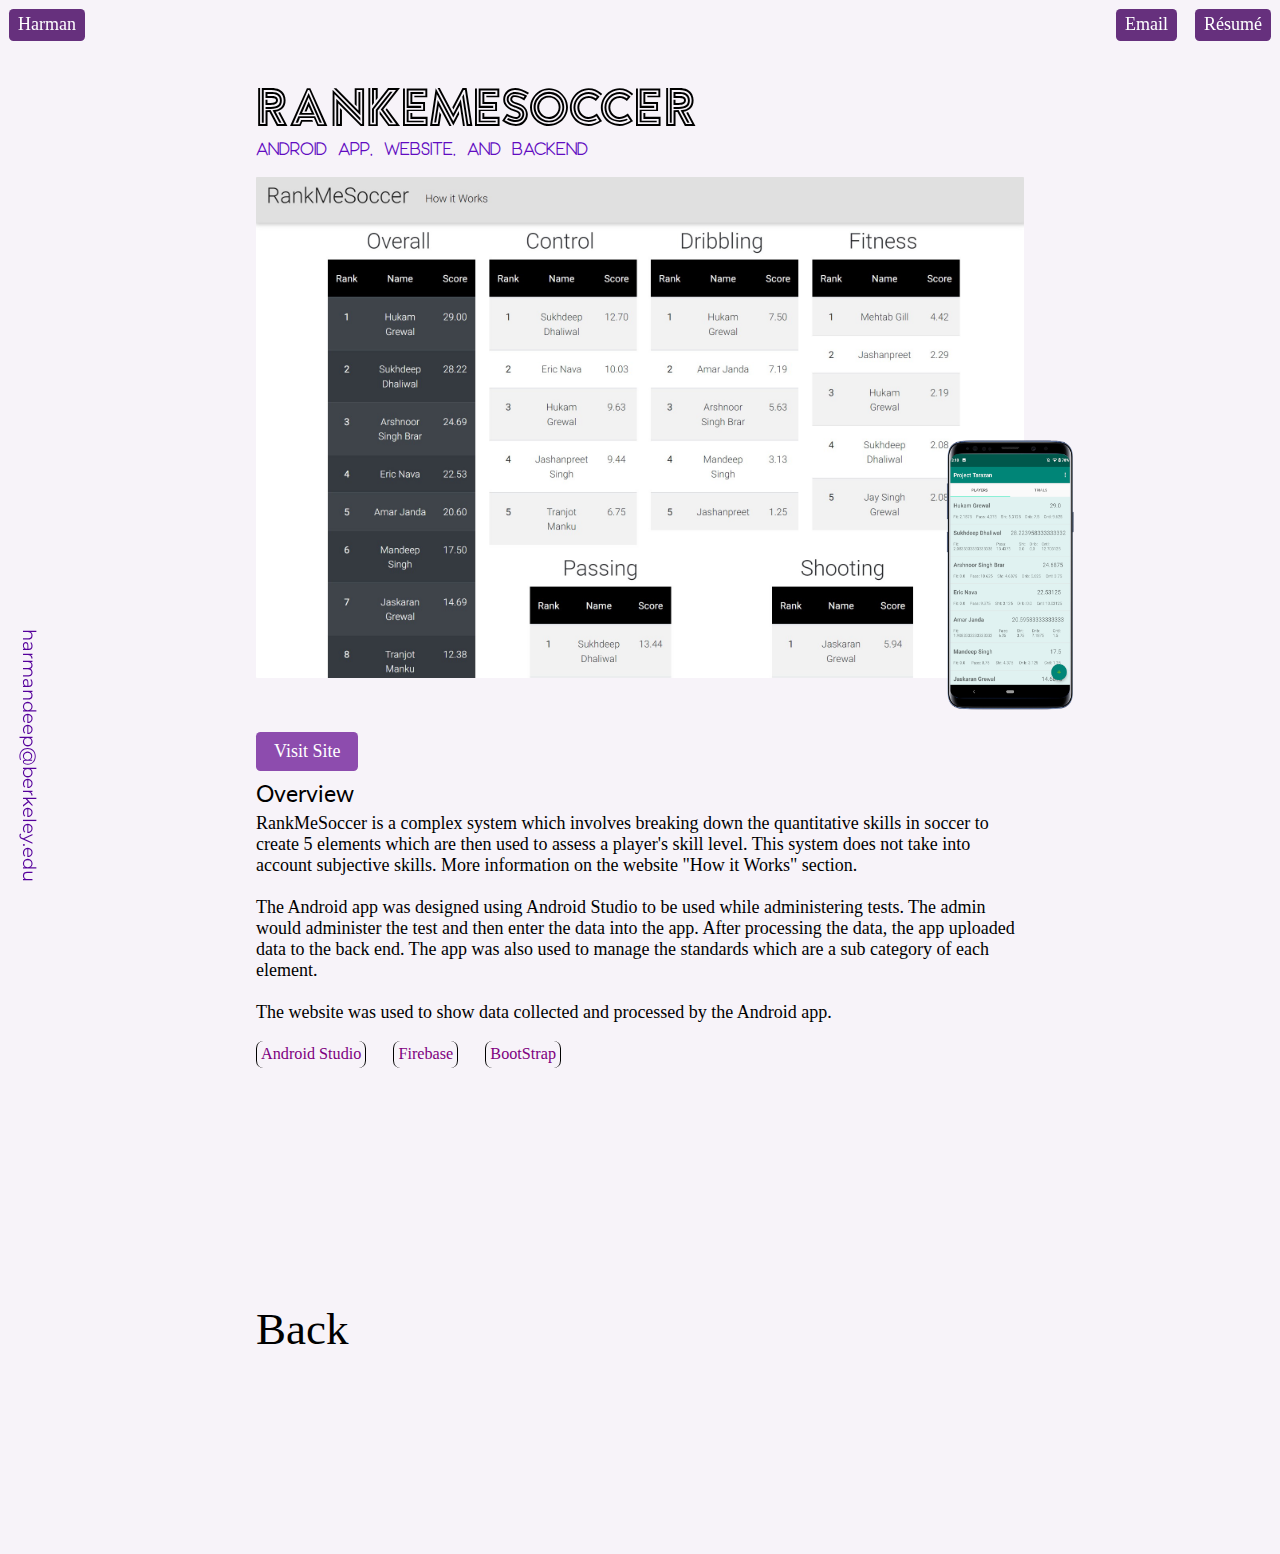
==== rankmesoccer.html @ 1ae2ff0a "second rough draft" ====
<html lang="en">

<head>
    <meta charset="UTF-8">
    <meta http-equiv="X-UA-Compatible" content="IE=edge">
    <meta name="viewport" content="width=device-width, initial-scale=1.0">
    <title>RankMeSoccer</title>
    <link rel="preconnect" href="https://fonts.googleapis.com">
    <link rel="preconnect" href="https://fonts.gstatic.com" crossorigin>
    <link href="https://fonts.googleapis.com/css2?family=Lato&family=Montserrat&display=swap" rel="stylesheet">
    
    <link rel="apple-touch-icon" sizes="180x180" href="[data-uri]">
    <link rel="icon" type="image/png" sizes="32x32" href="[data-uri]">
    <link rel="icon" type="image/png" sizes="16x16" href="[data-uri]">
    <link rel="manifest" href="[data-uri]">

  <script type="module" crossorigin src="/assets/modulepreload-polyfill.c7c6310f.js"></script>
  <script type="module" crossorigin src="/assets/project.b3d0ce28.js"></script>
  <link rel="stylesheet" href="/assets/project.a5e7bc5b.css">
</head>

<body>
    <a href="mailto: harmandeep@berkeley.edu">
        <p id="emailDisplay" class="emailDisplay">harmandeep@berkeley.edu</p>
    </a>
    <nav id="navbar">
        <a href="/index.html" class="backButton">
            Harman
        </a>

        <a href="mailto: harmandeep@berkeley.edu">
            Email
        </a>
        <a target="_blank" href="./HarmanResume.pdf">
            Résumé
        </a>
    </nav>
    <section>


        <div class="marginContainer">
            <div class="container">
                <div class="projectInfoContainer">
                    <div class="onScroll">
                        <p class="projectMainTitle">
                            RankeMeSoccer
                        </p>
                        <p class="projectSubTitle">
                            Android App, WebSite, and BackEnd
                        </p>
                    </div>

                    <div class="onScroll projectImageContainer">
                        <img id="StanzaZero" class="picture1 " src="/assets/RankMeSoccerHomePage.fb909a5b.jpg">
                        <img id="StanzaZeroOne" class="picture2 " src="/assets/InPhoneRankMeSoccerHomePage.e917f8da.png">
                    </div>


                    <div class="onScroll">
                        <a target="_blank" href="https://rankmesoccer.web.app/">
                            <button class="mybutton">
                                Visit Site
                            </button>
                        </a>
                        <p class="subHeader">
                            Overview
                        </p>
                        <p class="projectSumarry">
                            RankMeSoccer is a complex system which involves breaking down the quantitative skills in
                            soccer to
                            create 5 elements which are then used to assess a player's skill level. This system does
                            not take into account
                            subjective skills. More
                            information on the website "How it Works" section.
                            <br>
                            <br>
                            The Android app was designed using Android Studio to be used while administering tests.
                            The admin would administer the test and then enter the data
                            into the app. After processing the data, the app uploaded data to the back end. The app was
                            also used to manage the standards which are a sub category of each element.
                            <br>
                            <br>

                            The website was used to show data collected and processed by the Android app.


                        </p>
                    </div>
                    <div class="onScroll techStackContainer">
                        <p class="techListItem">
                            Android Studio
                        </p>
                        <p class="techListItem">
                            Firebase
                        </p>
                        <p class="techListItem">
                            BootStrap
                        </p>


                    </div>


                    <div class="bottomPage">
                        <a class="backButtonBottom" href="/index.html">Back</a>
                    </div>
                </div>
            </div>
        </div>

    </section>






    

</body>

</html>
---- assets/project.a5e7bc5b.css ----
@font-face{font-family:Argon;src:url(/assets/Argon.0c536f93.otf)}@font-face{font-family:Moon;src:url(/assets/Moon.cfb0b36b.otf)}@font-face{font-family:MoonBold;src:url(/assets/MoonBold.dd30b068.otf)}html{scroll-behavior:smooth;font-size:62.5%;background:#f7f3f9;-webkit-font-smoothing:antialiased;-moz-osx-font-smoothing:grayscale;text-rendering:optimizeLegibility}@media only screen and (max-width: 1400px){html{font-size:56.25%}}@media only screen and (max-width: 900px){html{font-size:50%}}@media only screen and (max-width: 600px){html{font-size:43.75%}}@media only screen and (max-width: 300px){html{font-size:33.75%}}@media only screen and (min-width: 1800px){html{font-size:75%}}*{margin:0rem;padding:0rem;box-sizing:border-box;font-family:Quattrocento Sans}nav{width:100%;display:flex;align-content:center;justify-content:flex-end;flex-direction:row;position:fixed;top:0;z-index:3;transition:top .3s}nav a{text-decoration:none;color:inherit;color:#fff;margin:1rem;font-size:2rem;padding:.6rem 1rem;border-radius:.5rem;background-color:#440360cf;position:relative;z-index:3;cursor:pointer}.backButton{margin-right:auto}.marginContainer{width:100%;display:flex;margin-top:8rem;justify-content:center}.container{min-height:100vh;width:60%;max-width:800px}@media only screen and (max-width: 600px){.container{width:90%}}.heroPic{width:100%}.projectMainTitle{font-size:6rem;font-family:Argon,Lato}@media only screen and (max-width: 1400px){.projectMainTitle{font-size:6rem}}@media only screen and (max-width: 600px){.projectMainTitle{font-size:4rem}}.projectSubTitle{font-size:2rem;color:#620bc1;font-family:Moon,Montserrat,sans-serif;text-transform:uppercase}@media only screen and (max-width: 1400px){.projectSubTitle{font-size:2rem}}.projectImageContainer{position:relative;display:flex;justify-content:center;width:100%;margin-top:2rem;margin-bottom:5rem;z-index:2}@media only screen and (max-width: 600px){.projectImageContainer{width:100%;align-items:flex-start}}.picture1{width:100%;border-radius:.1rem;z-index:1}@media only screen and (max-width: 600px){.picture1{width:80%}}.picture2{width:20%;z-index:2;position:absolute;right:-7rem;bottom:-4rem}@media only screen and (max-width: 600px){.picture2{bottom:0rem;right:1rem;top:15rem;width:15%}}.projectSumarry{font-size:2rem;margin-bottom:1rem}@media only screen and (max-width: 600px){.projectSumarry{font-size:1.8rem}}.techListItem{font-size:1.8rem;border-left:.04em solid black;border-right:.04rem solid black;color:purple;padding:.45rem;border-radius:.8rem}@media only screen and (max-width: 600px){.techListItem{font-size:1.8rem}}.header{font-size:3.5rem;color:#000;font-family:Lato,sans-serif;border-bottom:.2rem solid black}.subHeader{font-size:2.5rem;margin-bottom:.7rem;font-family:Lato,sans-serif}.techStackContainer{display:flex;flex-direction:row;align-items:center;width:100%;flex-wrap:wrap;gap:1rem 3rem;margin-bottom:4rem;margin-top:2rem}.featureList{list-style-position:inside;font-size:1.8rem;margin-bottom:2rem}video{pointer-events:none;margin:2rem 0rem}.phoneVideo{margin:auto;width:40%}@media only screen and (max-width: 600px){.phoneVideo{width:80%}}.picture{width:20%}.center{display:flex;justify-content:center;align-items:center;margin:2rem 0rem}.bottomPage{height:50vh;display:flex;justify-content:space-between;align-items:center}.backButtonBottom{font-size:5rem;text-decoration:none;color:inherit}.myButton{background-color:#8d4cae;border:none;opacity:1;border-radius:.5rem;color:#fff;padding:1rem 2rem;text-align:center;text-decoration:none;display:inline-block;font-size:2rem;margin:1rem 0rem;cursor:pointer;transition:background-color .2s}.myButton:hover{background-color:#733e8e}.myButton:active{background-color:#481c5f}.puff-in-center{-webkit-animation:puff-in-center .7s linear both;animation:puff-in-center .7s linear both}@-webkit-keyframes puff-in-center{0%{-webkit-transform:rotateX(-100deg);transform:rotateX(-100deg);-webkit-transform-origin:top;transform-origin:top;opacity:0}to{-webkit-transform:rotateX(0deg);transform:rotateX(0);-webkit-transform-origin:top;transform-origin:top;opacity:1}}@keyframes puff-in-center{0%{-webkit-transform:rotateX(-100deg);transform:rotateX(-100deg);-webkit-transform-origin:top;transform-origin:top;opacity:0}to{-webkit-transform:rotateX(0deg);transform:rotateX(0);-webkit-transform-origin:top;transform-origin:top;opacity:1}}.android{display:block;width:150px;border:none;opacity:1;border-radius:.5rem;font-size:2rem;cursor:pointer;margin-left:-1.5rem}.emailDisplay{position:fixed;opacity:1;bottom:2rem;left:2rem;font-size:2rem;color:#55009b;font-family:Montserrat;writing-mode:vertical-rl;cursor:pointer}@media only screen and (max-width: 600px){.emailDisplay{display:none}}
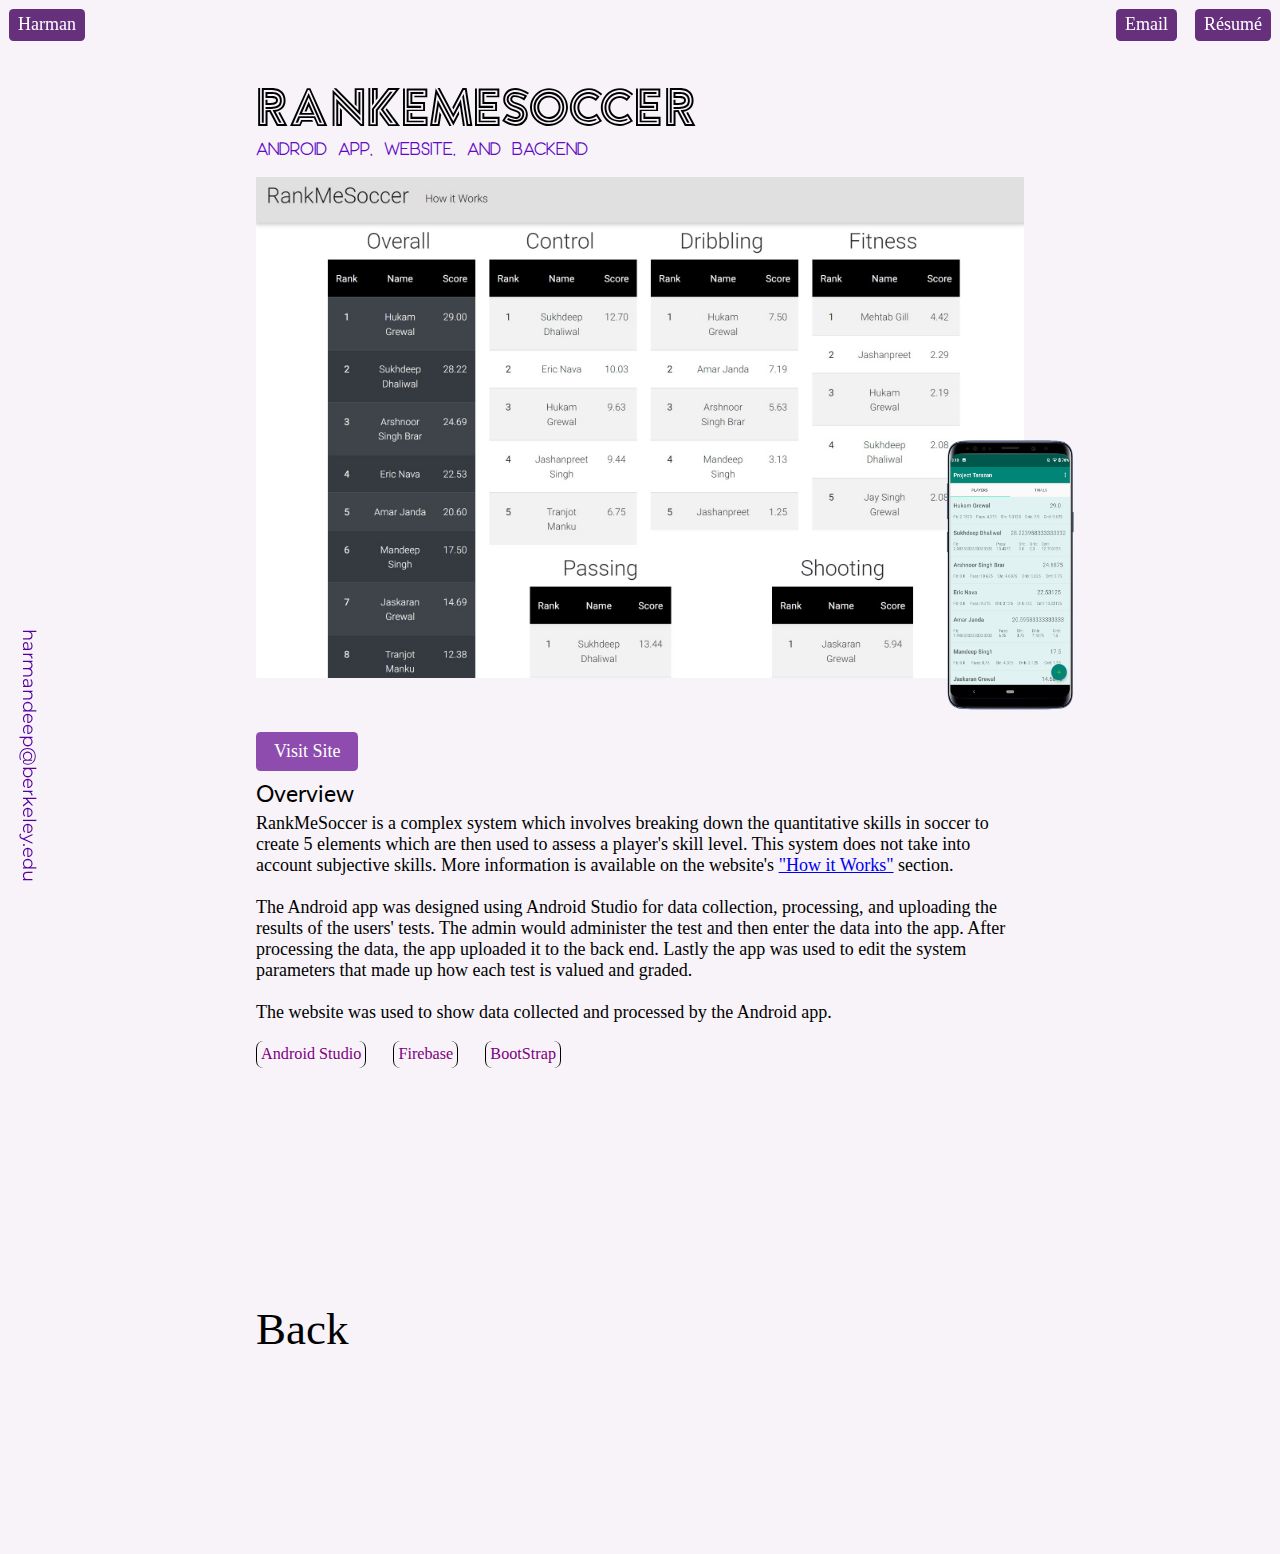
==== commit 5f4a3e92: "second draft/ possibly final draft" ====
--- a/rankmesoccer.html
+++ b/rankmesoccer.html
@@ -69,15 +69,13 @@
                             RankMeSoccer is a complex system which involves breaking down the quantitative skills in
                             soccer to
                             create 5 elements which are then used to assess a player's skill level. This system does
-                            not take into account
-                            subjective skills. More
-                            information on the website "How it Works" section.
+                            not take into account subjective skills. More information is available on the website's
+                            <a target="_blank" href="https://rankmesoccer.web.app/HowItWorks.html">"How it Works"</a> section.
                             <br>
                             <br>
-                            The Android app was designed using Android Studio to be used while administering tests.
+                            The Android app was designed using Android Studio for data collection, processing, and uploading the results of the users' tests.
                             The admin would administer the test and then enter the data
-                            into the app. After processing the data, the app uploaded data to the back end. The app was
-                            also used to manage the standards which are a sub category of each element.
+                            into the app. After processing the data, the app uploaded it to the back end. Lastly the app was used to edit the system parameters that made up how each test is valued and graded.
                             <br>
                             <br>
 
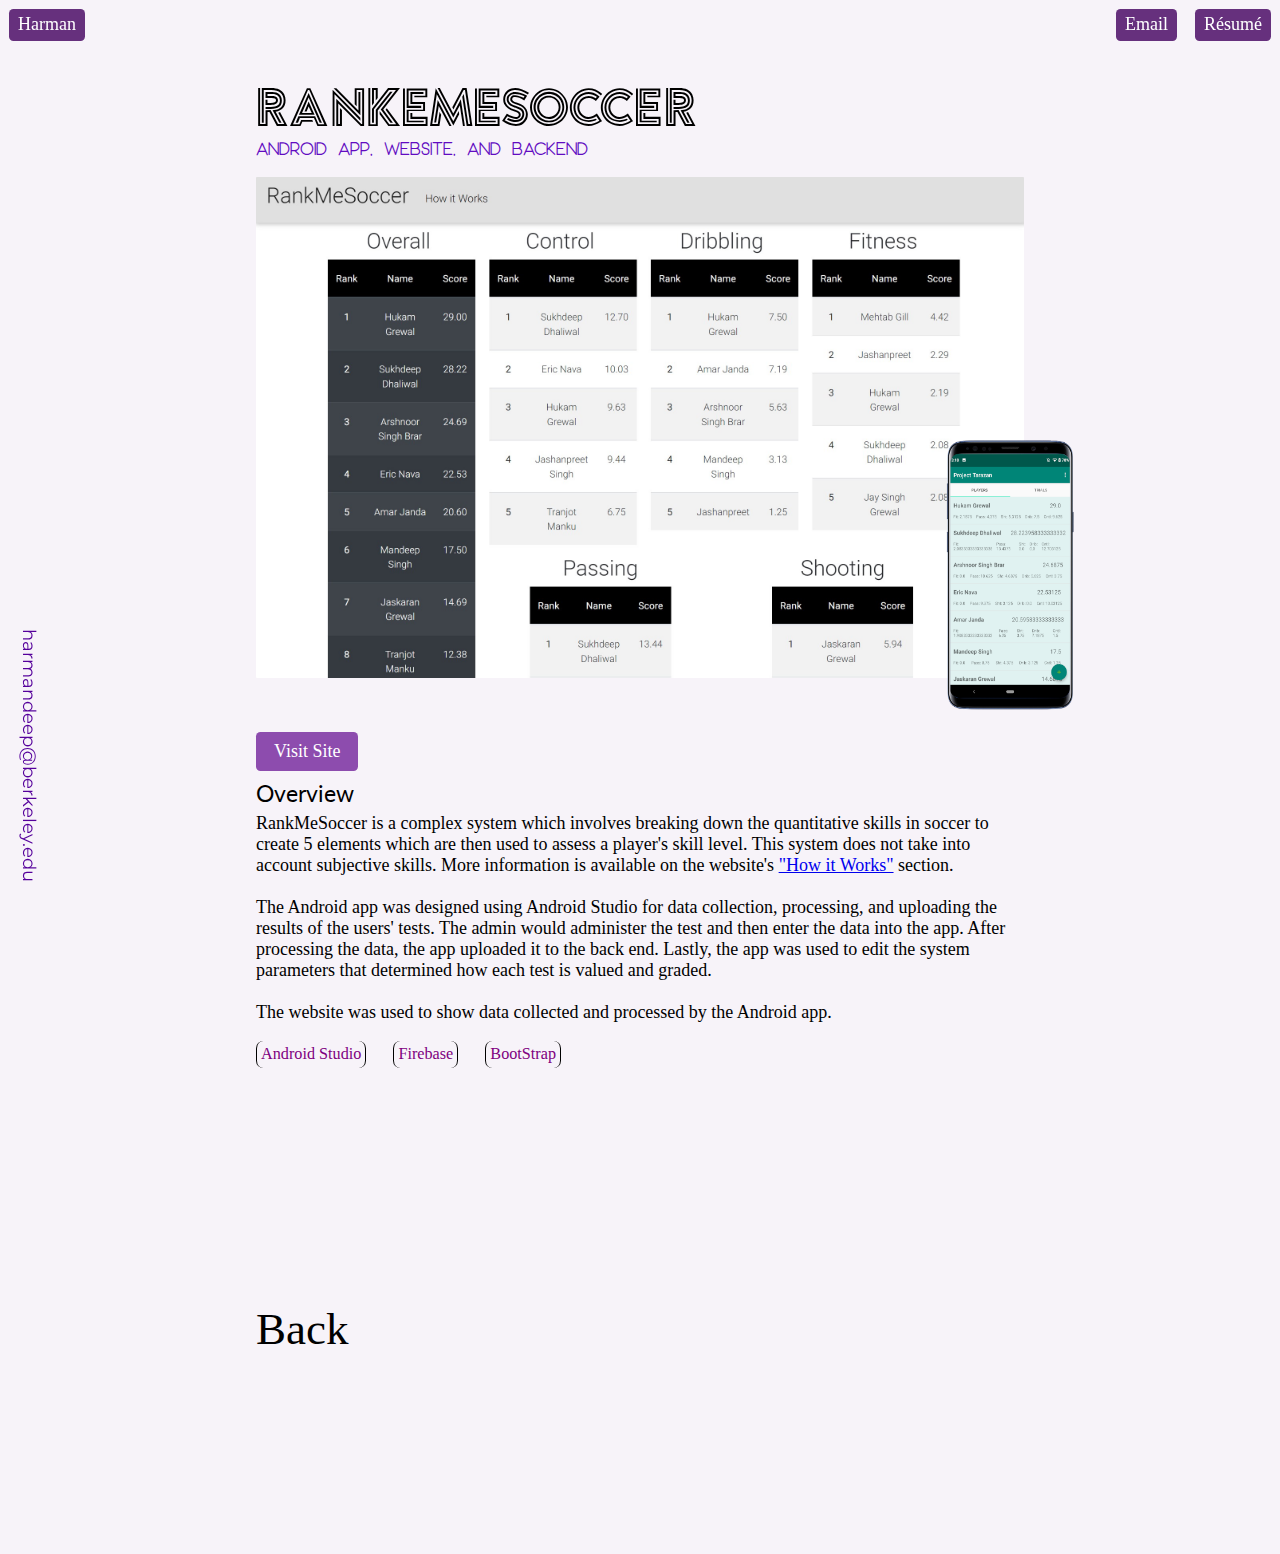
==== commit 9333b3d2: "final version" ====
--- a/rankmesoccer.html
+++ b/rankmesoccer.html
@@ -75,7 +75,7 @@
                             <br>
                             The Android app was designed using Android Studio for data collection, processing, and uploading the results of the users' tests.
                             The admin would administer the test and then enter the data
-                            into the app. After processing the data, the app uploaded it to the back end. Lastly the app was used to edit the system parameters that made up how each test is valued and graded.
+                            into the app. After processing the data, the app uploaded it to the back end. Lastly, the app was used to edit the system parameters that determined how each test is valued and graded.
                             <br>
                             <br>
 
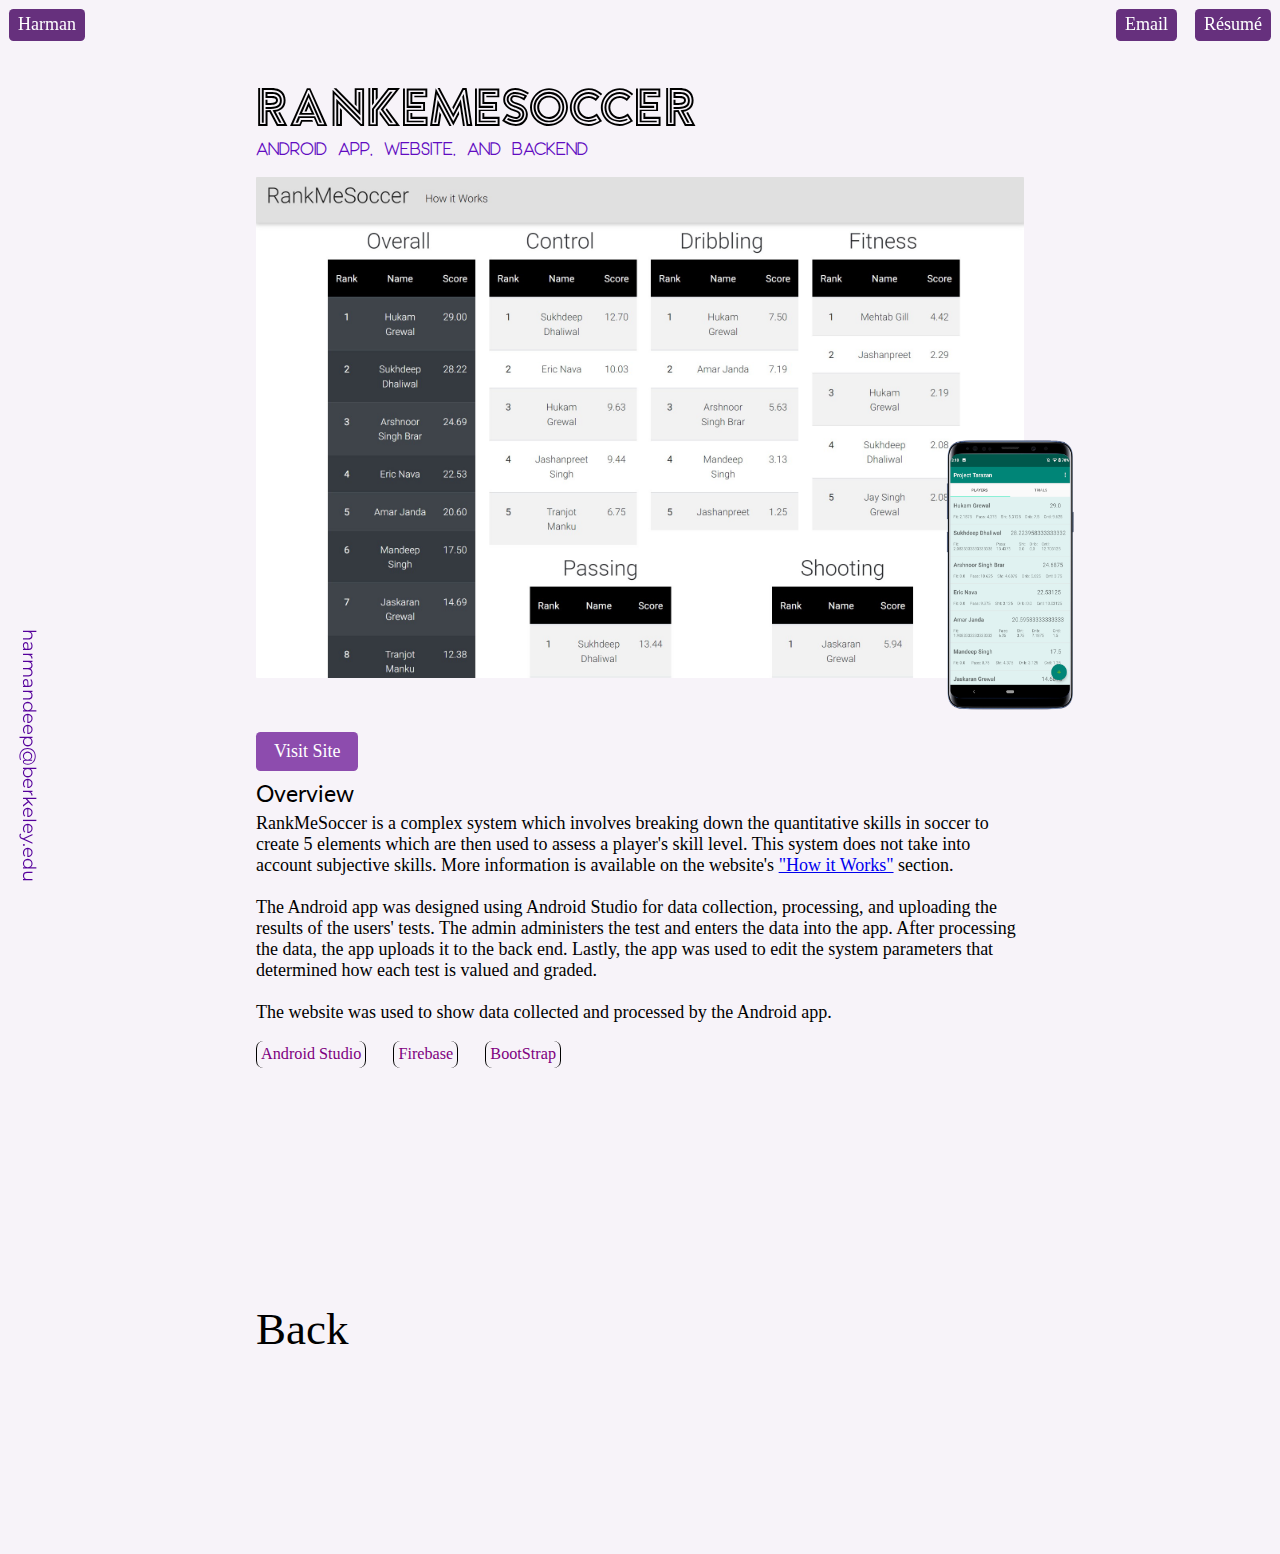
==== commit cfa7b7ff: "small edits" ====
--- a/rankmesoccer.html
+++ b/rankmesoccer.html
@@ -70,12 +70,15 @@
                             soccer to
                             create 5 elements which are then used to assess a player's skill level. This system does
                             not take into account subjective skills. More information is available on the website's
-                            <a target="_blank" href="https://rankmesoccer.web.app/HowItWorks.html">"How it Works"</a> section.
+                            <a target="_blank" href="https://rankmesoccer.web.app/HowItWorks.html">"How it Works"</a>
+                            section.
                             <br>
                             <br>
-                            The Android app was designed using Android Studio for data collection, processing, and uploading the results of the users' tests.
-                            The admin would administer the test and then enter the data
-                            into the app. After processing the data, the app uploaded it to the back end. Lastly, the app was used to edit the system parameters that determined how each test is valued and graded.
+                            The Android app was designed using Android Studio for data collection, processing, and
+                            uploading the results of the users' tests.
+                            The admin administers the test and enters the data
+                            into the app. After processing the data, the app uploads it to the back end. Lastly, the app
+                            was used to edit the system parameters that determined how each test is valued and graded.
                             <br>
                             <br>
 
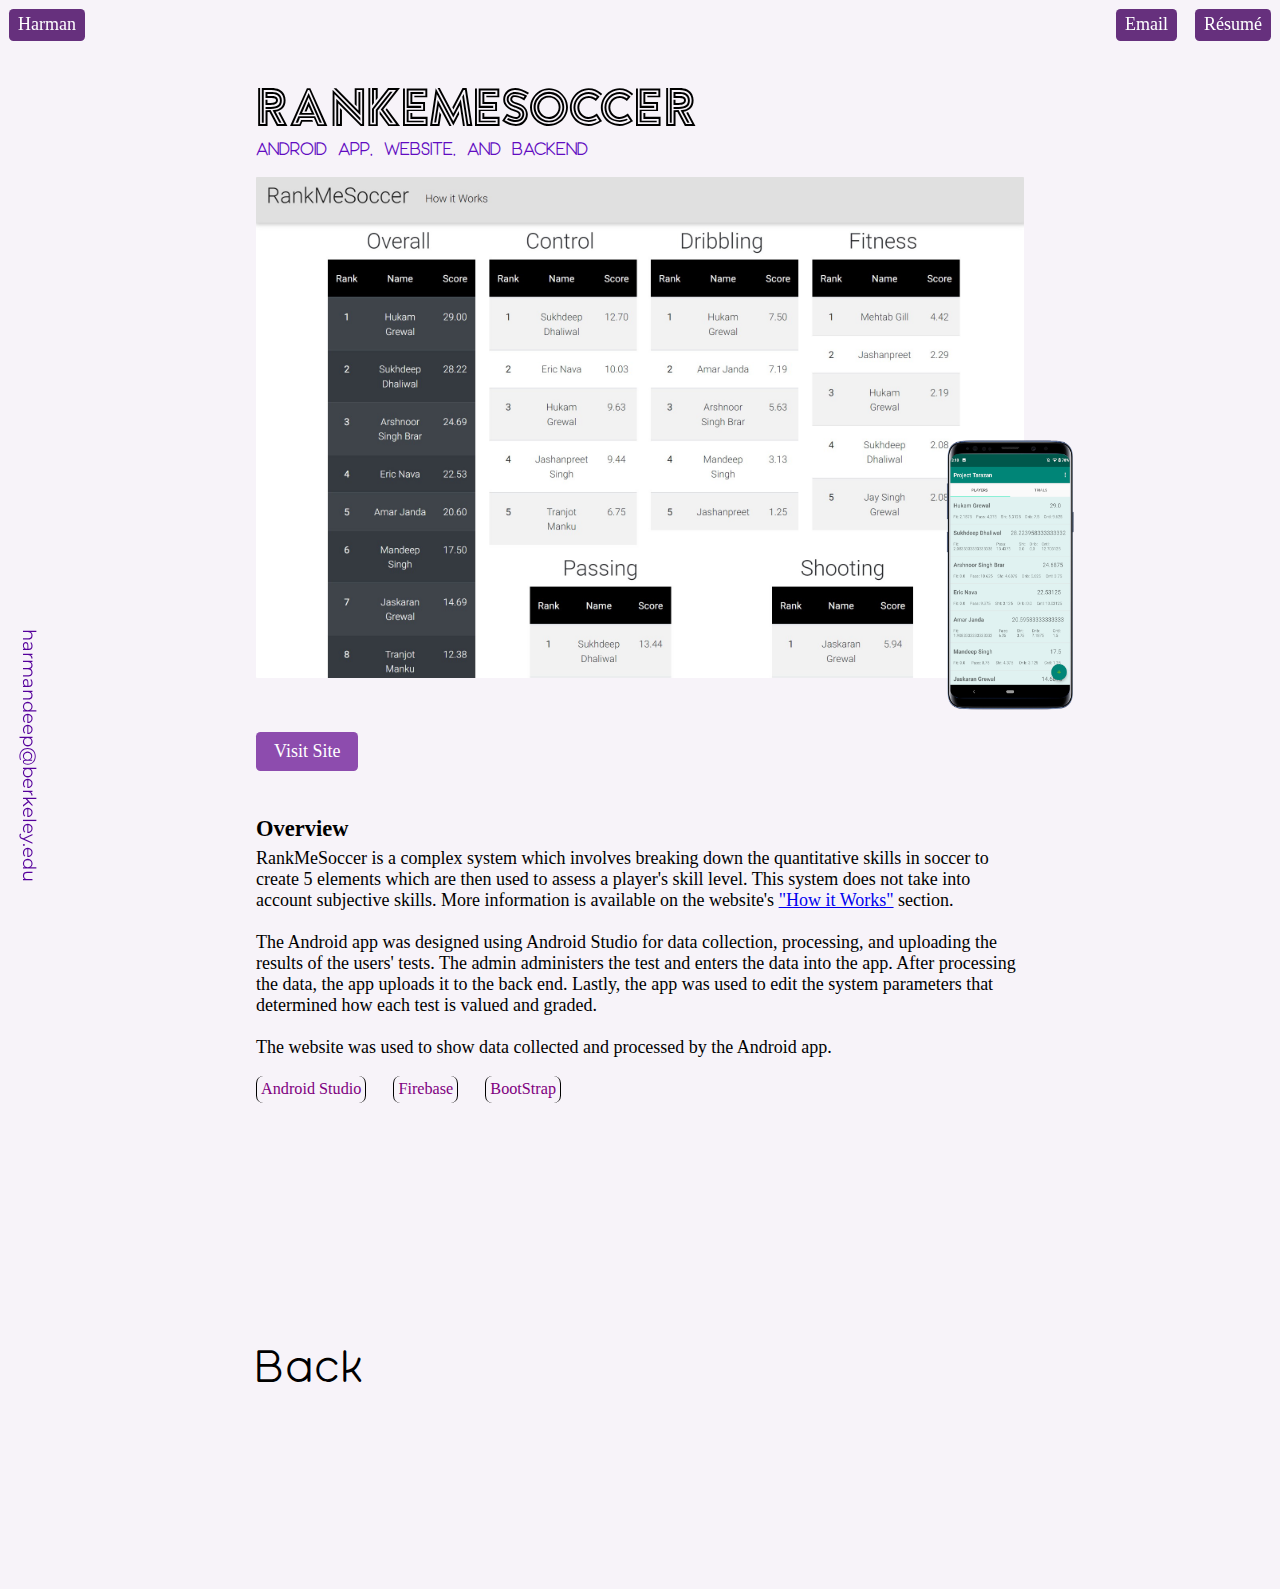
==== commit 0f848dae: "final version" ====
--- a/rankmesoccer.html
+++ b/rankmesoccer.html
@@ -15,8 +15,8 @@
     <link rel="manifest" href="[data-uri]">
 
   <script type="module" crossorigin src="/assets/modulepreload-polyfill.c7c6310f.js"></script>
-  <script type="module" crossorigin src="/assets/project.b3d0ce28.js"></script>
-  <link rel="stylesheet" href="/assets/project.a5e7bc5b.css">
+  <script type="module" crossorigin src="/assets/project.fa0913ad.js"></script>
+  <link rel="stylesheet" href="/assets/project.9915543d.css">
 </head>
 
 <body>
@@ -103,7 +103,7 @@
 
 
                     <div class="bottomPage">
-                        <a class="backButtonBottom" href="/index.html">Back</a>
+                        <a class="backButtonBottom" >Back</a>
                     </div>
                 </div>
             </div>
--- a/assets/project.9915543d.css
+++ b/assets/project.9915543d.css
@@ -0,0 +1 @@
+@font-face{font-family:Argon;src:url(/assets/Argon.0c536f93.otf)}@font-face{font-family:Moon;src:url(/assets/Moon.cfb0b36b.otf)}@font-face{font-family:MoonBold;src:url(/assets/MoonBold.dd30b068.otf)}html{scroll-behavior:smooth;font-size:62.5%;background:#f7f3f9;-webkit-font-smoothing:antialiased;-moz-osx-font-smoothing:grayscale;text-rendering:optimizeLegibility}@media only screen and (max-width: 1400px){html{font-size:56.25%}}@media only screen and (max-width: 900px){html{font-size:50%}}@media only screen and (max-width: 600px){html{font-size:43.75%}}@media only screen and (max-width: 300px){html{font-size:33.75%}}@media only screen and (min-width: 1800px){html{font-size:75%}}*{margin:0rem;padding:0rem;box-sizing:border-box;font-family:Quattrocento Sans}nav{width:100%;display:flex;align-content:center;justify-content:flex-end;flex-direction:row;position:fixed;top:0;z-index:3;transition:top .3s}nav a{text-decoration:none;color:inherit;color:#fff;margin:1rem;font-size:2rem;padding:.6rem 1rem;border-radius:.5rem;background-color:#440360cf;position:relative;z-index:3;cursor:pointer}.backButton{margin-right:auto}.marginContainer{width:100%;display:flex;margin-top:8rem;justify-content:center}.container{min-height:100vh;width:60%;max-width:800px}@media only screen and (max-width: 600px){.container{width:90%}}.heroPic{width:100%}.projectMainTitle{font-size:6rem;font-family:Argon,Lato}@media only screen and (max-width: 1400px){.projectMainTitle{font-size:6rem}}@media only screen and (max-width: 600px){.projectMainTitle{font-size:4rem}}.projectSubTitle{font-size:2rem;color:#620bc1;font-family:Moon,Montserrat,sans-serif;text-transform:uppercase}@media only screen and (max-width: 1400px){.projectSubTitle{font-size:2rem}}.projectImageContainer{position:relative;display:flex;justify-content:center;width:100%;margin-top:2rem;margin-bottom:5rem;z-index:2}@media only screen and (max-width: 600px){.projectImageContainer{width:100%;align-items:flex-start}}.picture1{width:100%;border-radius:.1rem;z-index:1}@media only screen and (max-width: 600px){.picture1{width:80%}}.picture2{width:20%;z-index:2;position:absolute;right:-7rem;bottom:-4rem}@media only screen and (max-width: 600px){.picture2{bottom:0rem;right:1rem;top:15rem;width:15%}}.projectSumarry{font-size:2rem;margin-bottom:1rem}@media only screen and (max-width: 600px){.projectSumarry{font-size:1.8rem}}.techListItem{font-size:1.8rem;border-left:.04em solid black;border-right:.04rem solid black;color:purple;padding:.45rem;border-radius:.8rem}@media only screen and (max-width: 600px){.techListItem{font-size:1.8rem}}.header{font-size:3.5rem;color:#000;border-bottom:.2rem solid black;font-weight:500}.subHeader{font-size:2.5rem;margin-bottom:.7rem;font-weight:600}.techStackContainer{display:flex;flex-direction:row;align-items:center;width:100%;flex-wrap:wrap;gap:1rem 3rem;margin-bottom:4rem;margin-top:2rem}.featureList{list-style-position:inside;font-size:1.8rem;margin-bottom:2rem}video{pointer-events:none;margin:2rem 0rem}.phoneVideo{margin:auto;width:40%}@media only screen and (max-width: 600px){.phoneVideo{width:80%}}.picture{width:20%}.center{display:flex;justify-content:center;align-items:center;margin:2rem 0rem}.bottomPage{height:50vh;display:flex;justify-content:space-between;align-items:center}.backButtonBottom{font-size:5rem;text-decoration:none;color:inherit;cursor:pointer;font-family:Moon;letter-spacing:3}.myButton{background-color:#8d4cae;border:none;opacity:1;border-radius:.5rem;color:#fff;padding:1rem 2rem;text-align:center;text-decoration:none;display:inline-block;font-size:2rem;margin:1rem 0rem 5rem;cursor:pointer;transition:background-color .2s}.myButton:hover{background-color:#733e8e}.myButton:active{background-color:#481c5f}.puff-in-center{-webkit-animation:puff-in-center .7s linear both;animation:puff-in-center .7s linear both}@-webkit-keyframes puff-in-center{0%{-webkit-transform:rotateX(-100deg);transform:rotateX(-100deg);-webkit-transform-origin:top;transform-origin:top;opacity:0}to{-webkit-transform:rotateX(0deg);transform:rotateX(0);-webkit-transform-origin:top;transform-origin:top;opacity:1}}@keyframes puff-in-center{0%{-webkit-transform:rotateX(-100deg);transform:rotateX(-100deg);-webkit-transform-origin:top;transform-origin:top;opacity:0}to{-webkit-transform:rotateX(0deg);transform:rotateX(0);-webkit-transform-origin:top;transform-origin:top;opacity:1}}.android{display:block;width:150px;border:none;opacity:1;border-radius:.5rem;font-size:2rem;cursor:pointer;margin-left:-1.5rem}.emailDisplay{position:fixed;opacity:1;bottom:2rem;left:2rem;font-size:2rem;color:#55009b;font-family:Montserrat;writing-mode:vertical-rl;cursor:pointer}@media only screen and (max-width: 600px){.emailDisplay{display:none}}
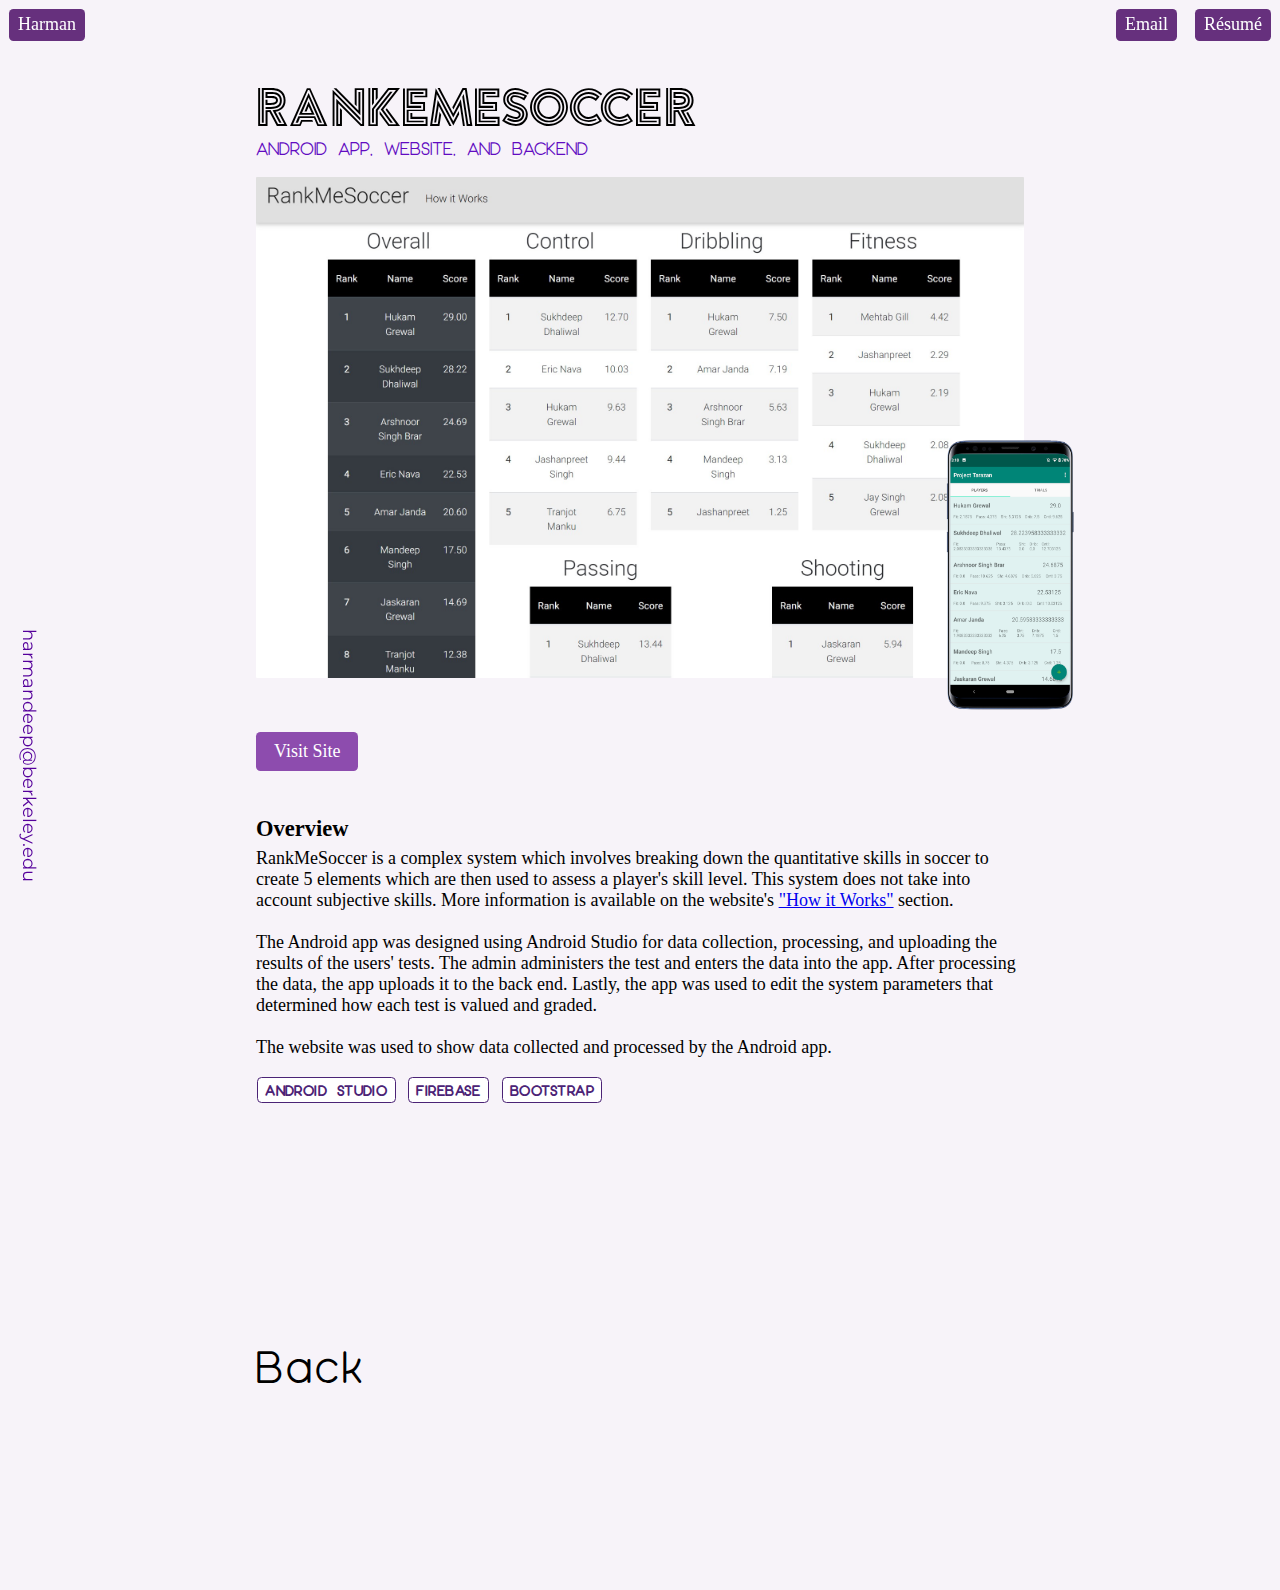
==== commit 64f92dca: "rohit edits" ====
--- a/rankmesoccer.html
+++ b/rankmesoccer.html
@@ -16,7 +16,7 @@
 
   <script type="module" crossorigin src="/assets/modulepreload-polyfill.c7c6310f.js"></script>
   <script type="module" crossorigin src="/assets/project.fa0913ad.js"></script>
-  <link rel="stylesheet" href="/assets/project.9915543d.css">
+  <link rel="stylesheet" href="/assets/project.16997290.css">
 </head>
 
 <body>
--- a/assets/project.16997290.css
+++ b/assets/project.16997290.css
@@ -0,0 +1 @@
+@font-face{font-family:Argon;src:url(/assets/Argon.0c536f93.otf)}@font-face{font-family:Moon;src:url(/assets/Moon.cfb0b36b.otf)}@font-face{font-family:MoonBold;src:url(/assets/MoonBold.dd30b068.otf)}html{scroll-behavior:smooth;font-size:62.5%;background:#f7f3f9;-webkit-font-smoothing:antialiased;-moz-osx-font-smoothing:grayscale;text-rendering:optimizeLegibility}@media only screen and (max-width: 1400px){html{font-size:56.25%}}@media only screen and (max-width: 900px){html{font-size:50%}}@media only screen and (max-width: 600px){html{font-size:43.75%}}@media only screen and (max-width: 300px){html{font-size:33.75%}}@media only screen and (min-width: 1800px){html{font-size:75%}}*{margin:0rem;padding:0rem;box-sizing:border-box;font-family:Quattrocento Sans}nav{width:100%;display:flex;align-content:center;justify-content:flex-end;flex-direction:row;position:fixed;top:0;z-index:3;transition:top .3s}nav a{text-decoration:none;color:inherit;color:#fff;margin:1rem;font-size:2rem;padding:.6rem 1rem;border-radius:.5rem;background-color:#440360cf;position:relative;z-index:3;cursor:pointer}.backButton{margin-right:auto}.marginContainer{width:100%;display:flex;margin-top:8rem;justify-content:center}.container{min-height:100vh;width:60%;max-width:800px}@media only screen and (max-width: 600px){.container{width:90%}}.heroPic{width:100%}.projectMainTitle{font-size:6rem;font-family:Argon,Lato}@media only screen and (max-width: 1400px){.projectMainTitle{font-size:6rem}}@media only screen and (max-width: 600px){.projectMainTitle{font-size:4rem}}.projectSubTitle{font-size:2rem;color:#620bc1;font-family:Moon,Montserrat,sans-serif;text-transform:uppercase}@media only screen and (max-width: 1400px){.projectSubTitle{font-size:2rem}}.projectImageContainer{position:relative;display:flex;justify-content:center;width:100%;margin-top:2rem;margin-bottom:5rem;z-index:2}@media only screen and (max-width: 600px){.projectImageContainer{width:100%;align-items:flex-start}}.picture1{width:100%;border-radius:.1rem;z-index:1}@media only screen and (max-width: 600px){.picture1{width:80%}}.picture2{width:20%;z-index:2;position:absolute;right:-7rem;bottom:-4rem}@media only screen and (max-width: 600px){.picture2{bottom:0rem;right:1rem;top:15rem;width:15%}}.projectSumarry{font-size:2rem;margin-bottom:1rem}@media only screen and (max-width: 600px){.projectSumarry{font-size:1.8rem}}.techListItem{font-size:1.7rem;font-family:MoonBold;border:.1rem solid #4b2376;background:rgba(255,255,255,.9490196078);text-transform:uppercase;color:#4b2376;letter-spacing:.05rem;margin:.1rem;padding:.3rem .8rem .4rem;border-radius:.5rem}@media only screen and (max-width: 600px){.techListItem{backdrop-filter:none}}.header{font-size:3.5rem;color:#000;border-bottom:.2rem solid black;font-weight:500}.subHeader{font-size:2.5rem;margin-bottom:.7rem;font-weight:600}.techStackContainer{display:flex;flex-direction:row;align-items:center;width:100%;flex-wrap:wrap;gap:1.2rem 1.2rem;margin-bottom:4rem;margin-top:2rem}.featureList{list-style-position:inside;font-size:1.8rem;margin-bottom:2rem}video{pointer-events:none;margin:2rem 0rem}.phoneVideo{margin:auto;width:40%}@media only screen and (max-width: 600px){.phoneVideo{width:80%}}.picture{width:20%}.center{display:flex;justify-content:center;align-items:center;margin:2rem 0rem}.bottomPage{height:50vh;display:flex;justify-content:space-between;align-items:center}.backButtonBottom{font-size:5rem;text-decoration:none;color:inherit;cursor:pointer;font-family:Moon;letter-spacing:3}.myButton{background-color:#8d4cae;border:none;opacity:1;border-radius:.5rem;color:#fff;padding:1rem 2rem;text-align:center;text-decoration:none;display:inline-block;font-size:2rem;margin:1rem 0rem 5rem;cursor:pointer;transition:background-color .2s}.myButton:hover{background-color:#733e8e}.myButton:active{background-color:#481c5f}.puff-in-center{-webkit-animation:puff-in-center .7s linear both;animation:puff-in-center .7s linear both}@-webkit-keyframes puff-in-center{0%{-webkit-transform:rotateX(-100deg);transform:rotateX(-100deg);-webkit-transform-origin:top;transform-origin:top;opacity:0}to{-webkit-transform:rotateX(0deg);transform:rotateX(0);-webkit-transform-origin:top;transform-origin:top;opacity:1}}@keyframes puff-in-center{0%{-webkit-transform:rotateX(-100deg);transform:rotateX(-100deg);-webkit-transform-origin:top;transform-origin:top;opacity:0}to{-webkit-transform:rotateX(0deg);transform:rotateX(0);-webkit-transform-origin:top;transform-origin:top;opacity:1}}.android{display:block;width:150px;border:none;opacity:1;border-radius:.5rem;font-size:2rem;cursor:pointer;margin-left:-1.5rem}.android:hover{opacity:.8}.emailDisplay{position:fixed;opacity:1;bottom:2rem;left:2rem;font-size:2rem;color:#55009b;font-family:Montserrat;writing-mode:vertical-rl;cursor:pointer}@media only screen and (max-width: 600px){.emailDisplay{display:none}}
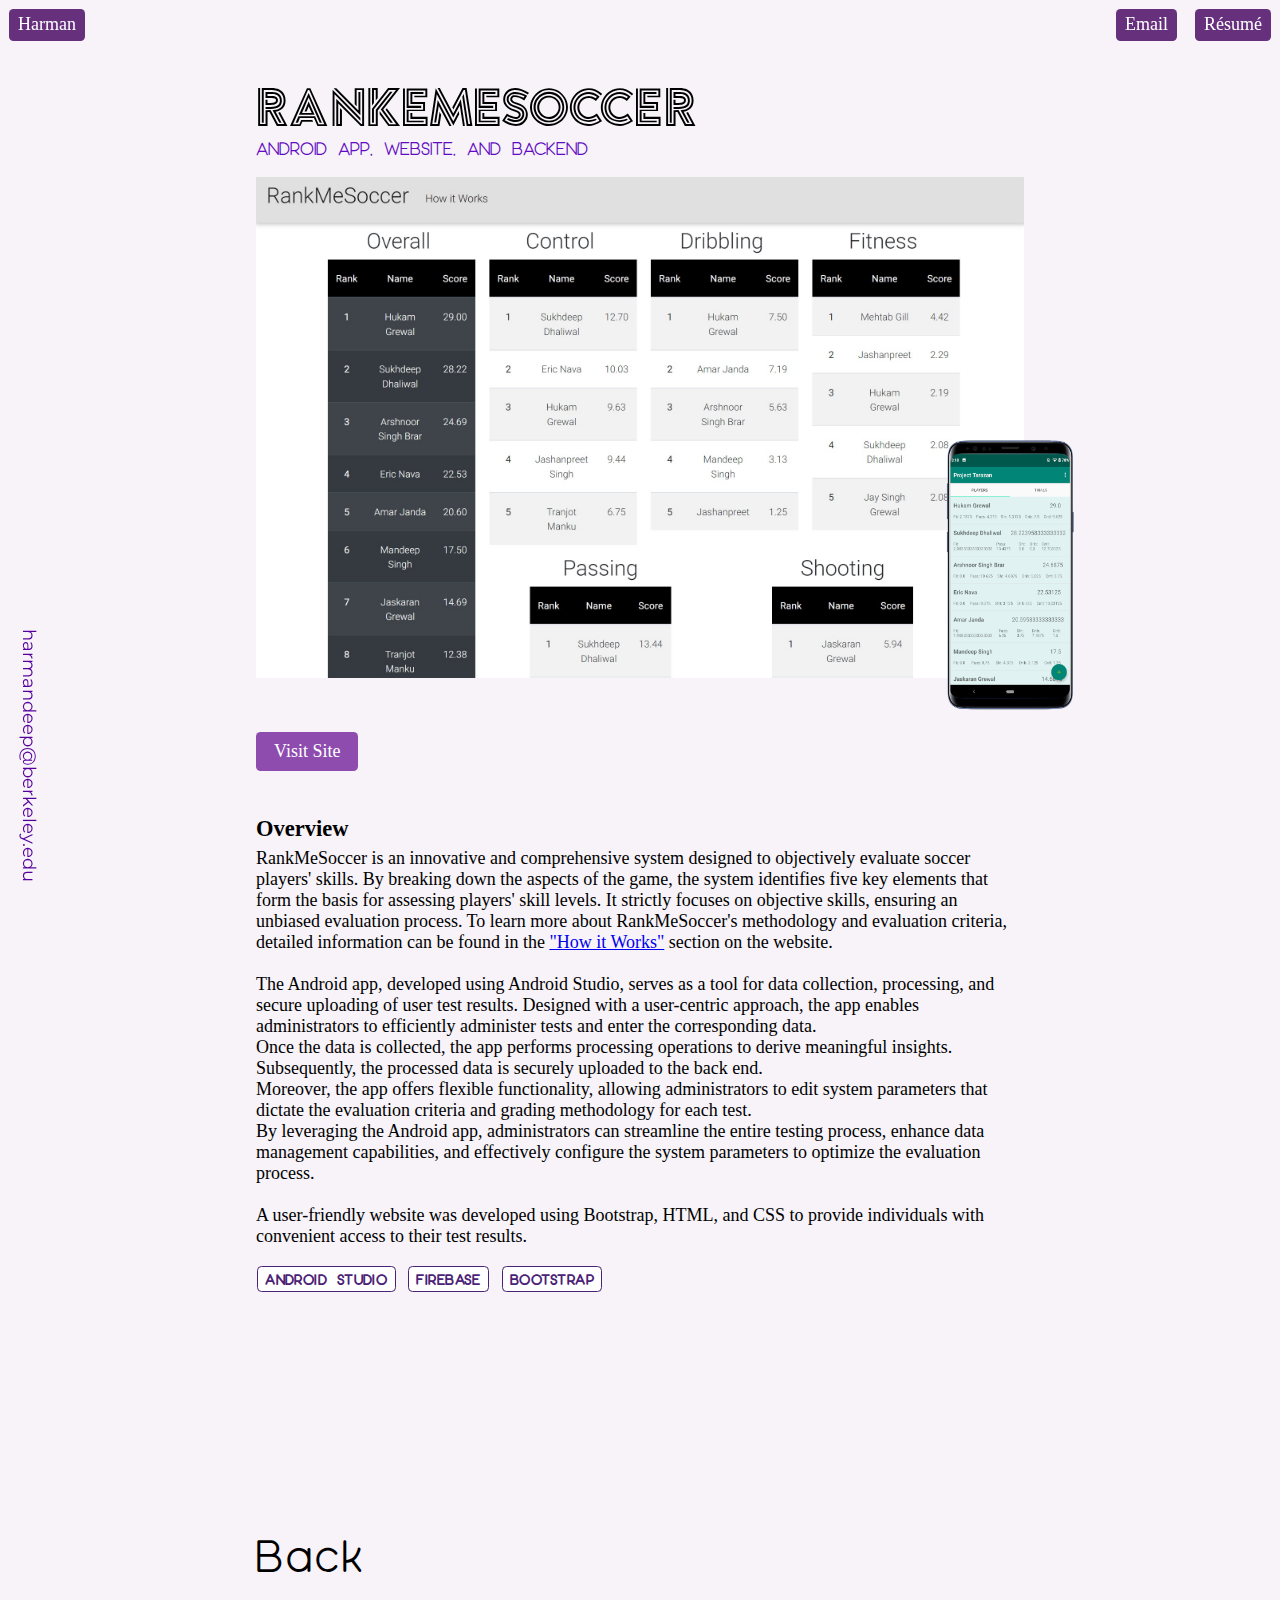
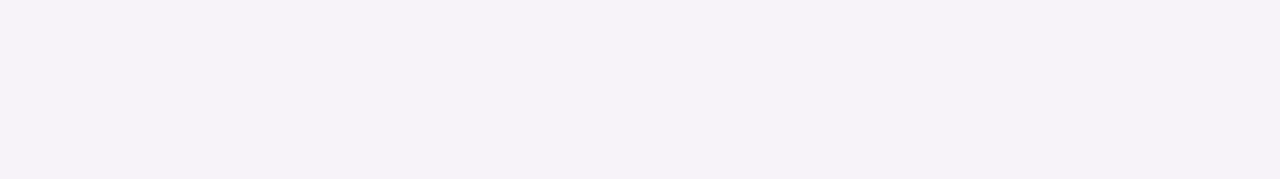
==== commit 81946cd5: "added tower  rise links, and new resume" ====
--- a/rankmesoccer.html
+++ b/rankmesoccer.html
@@ -15,8 +15,8 @@
     <link rel="manifest" href="[data-uri]">
 
   <script type="module" crossorigin src="/assets/modulepreload-polyfill.c7c6310f.js"></script>
-  <script type="module" crossorigin src="/assets/project.fa0913ad.js"></script>
-  <link rel="stylesheet" href="/assets/project.16997290.css">
+  <script type="module" crossorigin src="/assets/project.d0f48518.js"></script>
+  <link rel="stylesheet" href="/assets/project.1b3b463b.css">
 </head>
 
 <body>
@@ -24,7 +24,7 @@
         <p id="emailDisplay" class="emailDisplay">harmandeep@berkeley.edu</p>
     </a>
     <nav id="navbar">
-        <a href="/index.html" class="backButton">
+        <a href="#" onclick="window.close();return false;" class="backButton">
             Harman
         </a>
 
@@ -66,23 +66,38 @@
                             Overview
                         </p>
                         <p class="projectSumarry">
-                            RankMeSoccer is a complex system which involves breaking down the quantitative skills in
-                            soccer to
-                            create 5 elements which are then used to assess a player's skill level. This system does
-                            not take into account subjective skills. More information is available on the website's
+
+                            RankMeSoccer is an innovative and comprehensive system designed to objectively evaluate
+                            soccer players'
+                            skills. By breaking down the aspects of the game, the
+                            system identifies five key elements that form the basis for assessing players' skill levels.
+                            It strictly focuses on objective skills, ensuring an unbiased evaluation process.
+                            To learn more about RankMeSoccer's methodology and evaluation criteria, detailed information
+                            can be found in the
                             <a target="_blank" href="https://rankmesoccer.web.app/HowItWorks.html">"How it Works"</a>
-                            section.
+                            section on the website.
                             <br>
                             <br>
-                            The Android app was designed using Android Studio for data collection, processing, and
-                            uploading the results of the users' tests.
-                            The admin administers the test and enters the data
-                            into the app. After processing the data, the app uploads it to the back end. Lastly, the app
-                            was used to edit the system parameters that determined how each test is valued and graded.
+                            The Android app, developed using Android Studio, serves as a tool for data
+                            collection, processing, and secure uploading of user test results. Designed with a
+                            user-centric approach, the app enables administrators to efficiently administer tests and
+                            enter the corresponding data.
+                            <br>
+                            Once the data is collected, the app performs processing operations to derive
+                            meaningful insights. Subsequently, the processed data is securely uploaded to the back end.
+                            <br>
+                            Moreover, the app offers flexible functionality, allowing administrators to edit system
+                            parameters that dictate the evaluation criteria and grading methodology for each
+                            test.
+                            <br>
+                            By leveraging the Android app, administrators can streamline the entire testing process,
+                            enhance data management capabilities, and effectively configure the system parameters to
+                            optimize the evaluation process.
                             <br>
                             <br>
 
-                            The website was used to show data collected and processed by the Android app.
+                            A user-friendly website was developed using Bootstrap, HTML, and CSS to provide individuals
+                            with convenient access to their test results.
 
 
                         </p>
@@ -103,7 +118,7 @@
 
 
                     <div class="bottomPage">
-                        <a class="backButtonBottom" >Back</a>
+                        <a class="backButtonBottom">Back</a>
                     </div>
                 </div>
             </div>
--- a/assets/project.1b3b463b.css
+++ b/assets/project.1b3b463b.css
@@ -0,0 +1 @@
+@font-face{font-family:Argon;src:url(/assets/Argon.0c536f93.otf)}@font-face{font-family:Moon;src:url(/assets/Moon.cfb0b36b.otf)}@font-face{font-family:MoonBold;src:url(/assets/MoonBold.dd30b068.otf)}html{scroll-behavior:smooth;font-size:62.5%;background:#f7f3f9;-webkit-font-smoothing:antialiased;-moz-osx-font-smoothing:grayscale;text-rendering:optimizeLegibility}@media only screen and (max-width: 1400px){html{font-size:56.25%}}@media only screen and (max-width: 900px){html{font-size:50%}}@media only screen and (max-width: 600px){html{font-size:43.75%}}@media only screen and (max-width: 300px){html{font-size:33.75%}}@media only screen and (min-width: 1800px){html{font-size:75%}}*{margin:0rem;padding:0rem;box-sizing:border-box;font-family:Quattrocento Sans}nav{width:100%;display:flex;align-content:center;justify-content:flex-end;flex-direction:row;position:fixed;top:0;z-index:3;transition:top .3s}nav a{text-decoration:none;color:inherit;color:#fff;margin:1rem;font-size:2rem;padding:.6rem 1rem;border-radius:.5rem;background-color:#440360cf;position:relative;z-index:3;cursor:pointer}.backButton{margin-right:auto}.marginContainer{width:100%;display:flex;margin-top:8rem;justify-content:center}.container{min-height:100vh;width:60%;max-width:800px}@media only screen and (max-width: 600px){.container{width:90%}}.heroPic{width:100%}.projectMainTitle{font-size:6rem;font-family:Argon,Lato}@media only screen and (max-width: 1400px){.projectMainTitle{font-size:6rem}}@media only screen and (max-width: 600px){.projectMainTitle{font-size:4rem}}.projectSubTitle{font-size:2rem;color:#620bc1;font-family:Moon,Montserrat,sans-serif;text-transform:uppercase}@media only screen and (max-width: 1400px){.projectSubTitle{font-size:2rem}}.projectImageContainer{position:relative;display:flex;justify-content:center;width:100%;margin-top:2rem;margin-bottom:5rem;z-index:2}@media only screen and (max-width: 600px){.projectImageContainer{width:100%;align-items:flex-start}}.picture1{width:100%;border-radius:.1rem;z-index:1}@media only screen and (max-width: 600px){.picture1{width:80%}}.picture2{width:20%;z-index:2;position:absolute;right:-7rem;bottom:-4rem}@media only screen and (max-width: 600px){.picture2{bottom:0rem;right:1rem;top:15rem;width:15%}}.projectSumarry{font-size:2rem;margin-bottom:1rem}@media only screen and (max-width: 600px){.projectSumarry{font-size:1.8rem}}.techListItem{font-size:1.7rem;font-family:MoonBold;border:.1rem solid #4b2376;background:rgba(255,255,255,.9490196078);text-transform:uppercase;color:#4b2376;letter-spacing:.05rem;margin:.1rem;padding:.3rem .8rem .4rem;border-radius:.5rem}@media only screen and (max-width: 600px){.techListItem{backdrop-filter:none}}.androidButt{height:4.7rem;margin-left:0rem;margin-right:1rem;margin-top:1rem;border:none;opacity:1;cursor:pointer}.androidButt:hover{opacity:.8}.apple{height:4.7rem;margin-left:0rem;margin-top:1rem;border:none;opacity:1;cursor:pointer}.apple:hover{opacity:.8}.projectButtonContainer{display:flex;flex-wrap:wrap;flex-direction:row;width:100%;font-size:2.5rem;margin-bottom:2rem}.header{font-size:3.5rem;color:#000;border-bottom:.2rem solid black;font-weight:500}.subHeader{font-size:2.5rem;margin-bottom:.7rem;font-weight:600}.techStackContainer{display:flex;flex-direction:row;align-items:center;width:100%;flex-wrap:wrap;gap:1.2rem 1.2rem;margin-bottom:4rem;margin-top:2rem}.featureList{list-style-position:inside;font-size:1.8rem;margin-bottom:2rem}video{pointer-events:none;margin:2rem 0rem}.phoneVideo{margin:auto;width:40%}@media only screen and (max-width: 600px){.phoneVideo{width:80%}}.picture{width:20%}.center{display:flex;justify-content:center;align-items:center;margin:2rem 0rem}.bottomPage{height:50vh;display:flex;justify-content:space-between;align-items:center}.backButtonBottom{font-size:5rem;text-decoration:none;color:inherit;cursor:pointer;font-family:Moon;letter-spacing:3}.myButton{background-color:#8d4cae;border:none;opacity:1;border-radius:.5rem;color:#fff;padding:1rem 2rem;text-align:center;text-decoration:none;display:inline-block;font-size:2rem;margin:1rem 0rem 5rem;cursor:pointer;transition:background-color .2s}.myButton:hover{background-color:#733e8e}.myButton:active{background-color:#481c5f}.puff-in-center{-webkit-animation:puff-in-center .7s linear both;animation:puff-in-center .7s linear both}@-webkit-keyframes puff-in-center{0%{-webkit-transform:rotateX(-100deg);transform:rotateX(-100deg);-webkit-transform-origin:top;transform-origin:top;opacity:0}to{-webkit-transform:rotateX(0deg);transform:rotateX(0);-webkit-transform-origin:top;transform-origin:top;opacity:1}}@keyframes puff-in-center{0%{-webkit-transform:rotateX(-100deg);transform:rotateX(-100deg);-webkit-transform-origin:top;transform-origin:top;opacity:0}to{-webkit-transform:rotateX(0deg);transform:rotateX(0);-webkit-transform-origin:top;transform-origin:top;opacity:1}}.android{display:block;width:150px;border:none;opacity:1;border-radius:.5rem;font-size:2rem;cursor:pointer;margin-left:-1.5rem}.android:hover{opacity:.8}.emailDisplay{position:fixed;opacity:1;bottom:2rem;left:2rem;font-size:2rem;color:#55009b;font-family:Montserrat;writing-mode:vertical-rl;cursor:pointer}@media only screen and (max-width: 600px){.emailDisplay{display:none}}
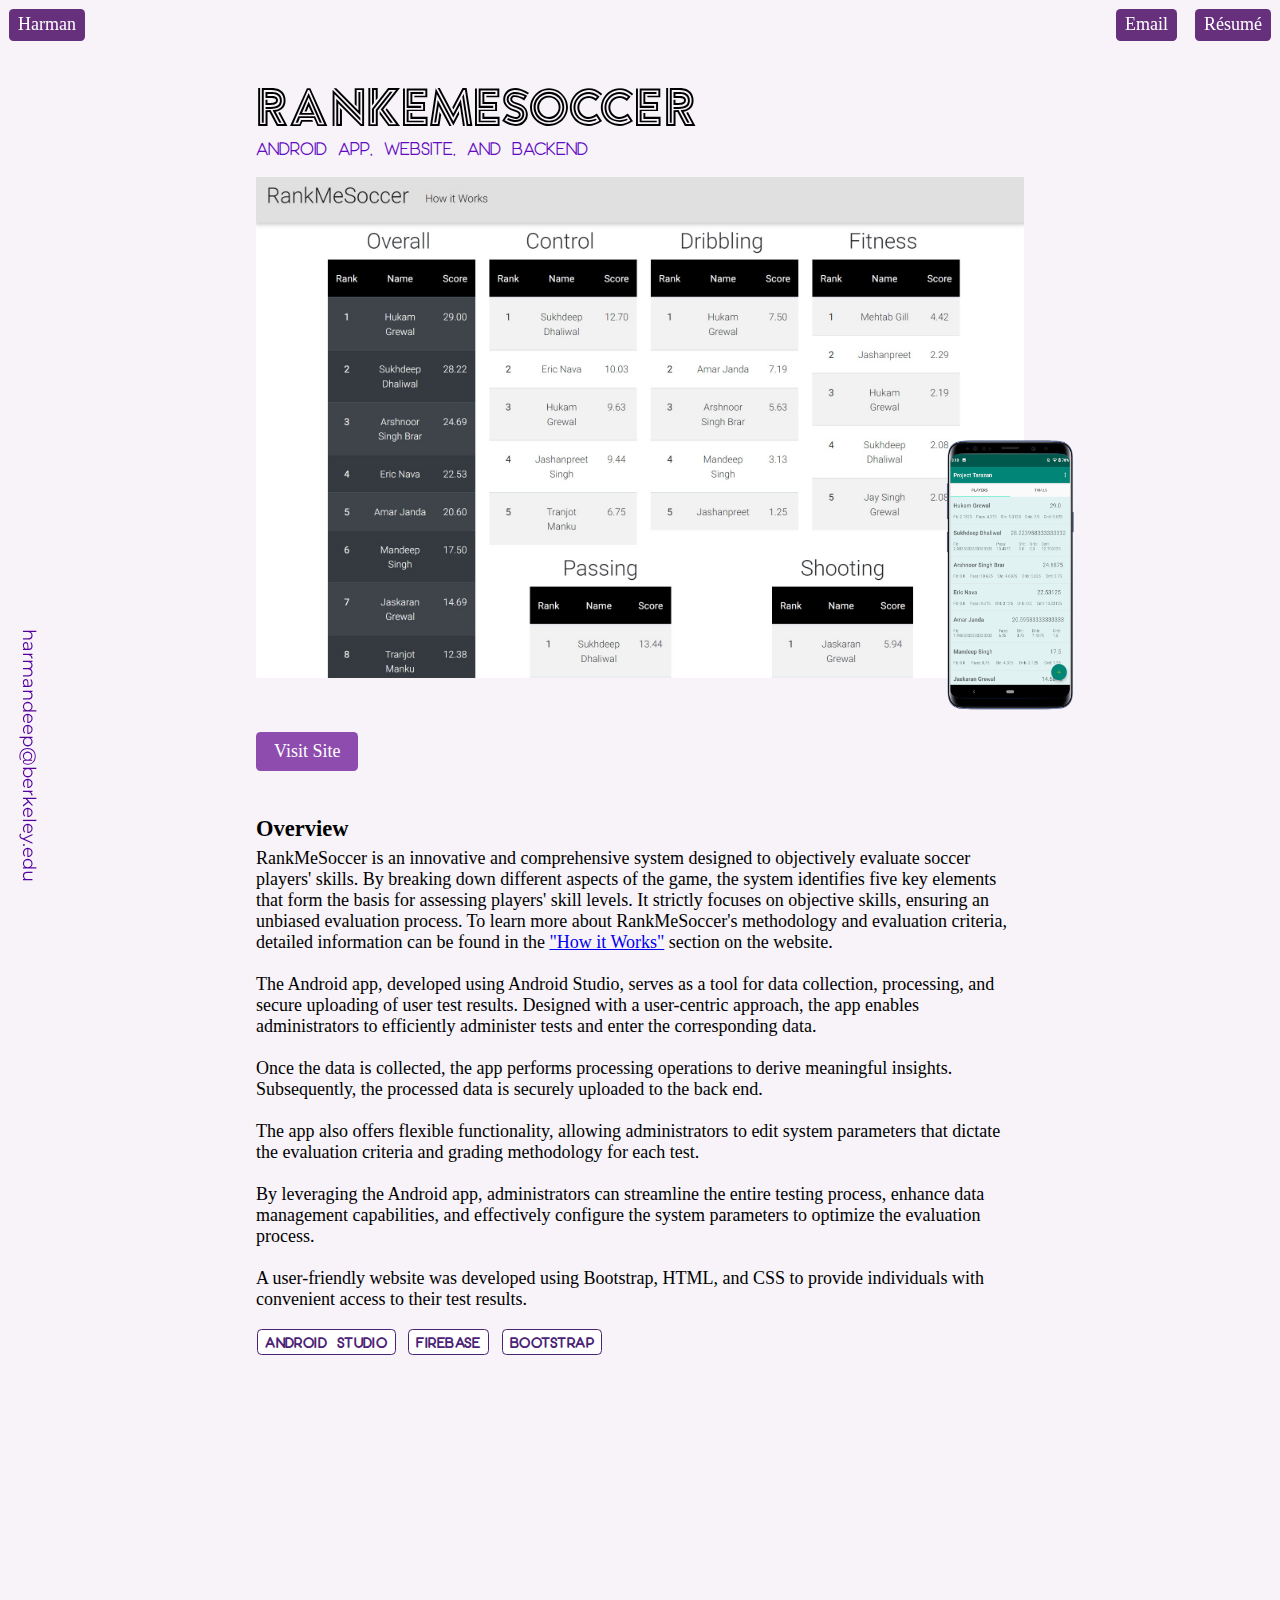
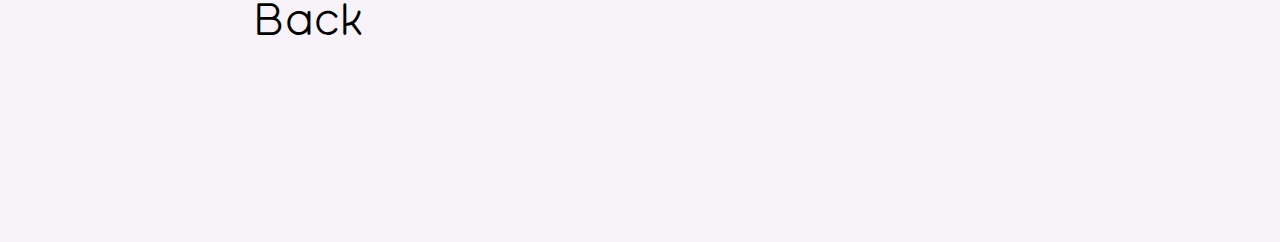
==== commit 18a78b5f: "fixed chatgpt errors" ====
--- a/rankmesoccer.html
+++ b/rankmesoccer.html
@@ -68,9 +68,8 @@
                         <p class="projectSumarry">
 
                             RankMeSoccer is an innovative and comprehensive system designed to objectively evaluate
-                            soccer players'
-                            skills. By breaking down the aspects of the game, the
-                            system identifies five key elements that form the basis for assessing players' skill levels.
+                            soccer players' skills. By breaking down different aspects of the game, the system
+                            identifies five key elements that form the basis for assessing players' skill levels.
                             It strictly focuses on objective skills, ensuring an unbiased evaluation process.
                             To learn more about RankMeSoccer's methodology and evaluation criteria, detailed information
                             can be found in the
@@ -83,12 +82,15 @@
                             user-centric approach, the app enables administrators to efficiently administer tests and
                             enter the corresponding data.
                             <br>
+                            <br>
                             Once the data is collected, the app performs processing operations to derive
                             meaningful insights. Subsequently, the processed data is securely uploaded to the back end.
                             <br>
-                            Moreover, the app offers flexible functionality, allowing administrators to edit system
+                            <br>
+                            The app also offers flexible functionality, allowing administrators to edit system
                             parameters that dictate the evaluation criteria and grading methodology for each
                             test.
+                            <br>
                             <br>
                             By leveraging the Android app, administrators can streamline the entire testing process,
                             enhance data management capabilities, and effectively configure the system parameters to
